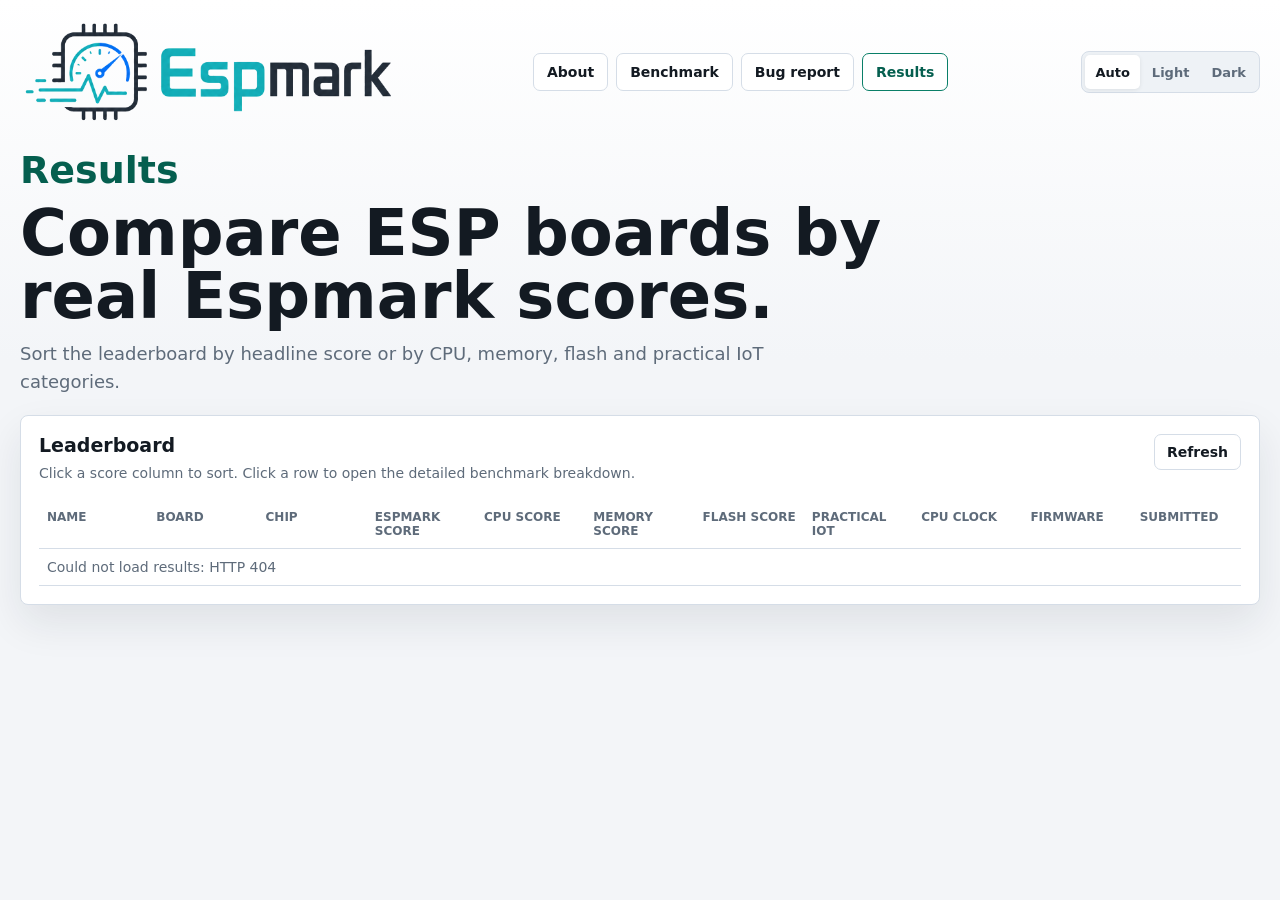
==== web/results.html @ 417a0019 "Update Espmark web deployment workflow" ====
<!doctype html>
<html lang="en">
  <head>
    <meta charset="utf-8">
    <meta name="viewport" content="width=device-width, initial-scale=1">
    <meta name="color-scheme" content="light dark">
    <title>Espmark results</title>
    <link rel="icon" type="image/png" href="assets/favicon.png?v=202606050940">
    <link rel="stylesheet" href="styles.css?v=202606051830">
  </head>
  <body>
    <main class="shell">
      <header class="masthead">
        <a class="brand" href="/" aria-label="Espmark home">
          <img class="brand-logo brand-logo-light" src="assets/espmarklogo_light.png?v=202606042350" alt="Espmark">
          <img class="brand-logo brand-logo-dark" src="assets/espmarklogo_dark.png?v=202606042350" alt="Espmark">
        </a>
        <nav class="top-nav" aria-label="Main navigation">
          <a href="index.html#about">About</a>
          <a href="index.html#benchmark">Benchmark</a>
          <button class="nav-button" id="openReportDialog" type="button">Bug report</button>
          <a href="results.html" aria-current="page">Results</a>
        </nav>
        <div class="theme-switch" role="group" aria-label="Theme">
          <button class="theme-choice" type="button" data-theme-choice="auto">Auto</button>
          <button class="theme-choice" type="button" data-theme-choice="light">Light</button>
          <button class="theme-choice" type="button" data-theme-choice="dark">Dark</button>
        </div>
      </header>

      <section class="hero compact-hero">
        <div class="hero-copy">
          <p class="hero-kicker">Results</p>
          <h1>Compare ESP boards by real Espmark scores.</h1>
          <p class="lede">Sort the leaderboard by headline score or by CPU, memory, flash and practical IoT categories.</p>
        </div>
      </section>

      <section class="panel results-panel full-results">
        <div class="panel-title">
          <div>
            <h2>Leaderboard</h2>
            <p>Click a score column to sort. Click a row to open the detailed benchmark breakdown.</p>
          </div>
          <button class="ghost-action compact" id="refreshResultsButton" type="button">Refresh</button>
        </div>
        <div class="table-wrap">
          <table>
            <thead>
              <tr>
                <th>Name</th>
                <th>Board</th>
                <th>Chip</th>
                <th><button class="sort-button" type="button" data-sort-key="espmark_core_score">Espmark score</button></th>
                <th><button class="sort-button" type="button" data-sort-key="cpu_score">CPU score</button></th>
                <th><button class="sort-button" type="button" data-sort-key="memory_score">Memory score</button></th>
                <th><button class="sort-button" type="button" data-sort-key="flash_score">Flash score</button></th>
                <th><button class="sort-button" type="button" data-sort-key="practical_iot_score">Practical IoT</button></th>
                <th>CPU clock</th>
                <th>Firmware</th>
                <th>Submitted</th>
              </tr>
            </thead>
            <tbody id="resultsTable" data-results-limit="all"></tbody>
          </table>
        </div>
      </section>
    </main>

    <dialog class="report-dialog" id="reportDialog" aria-labelledby="reportDialogTitle">
      <form class="report-modal" method="dialog">
        <div class="panel-title">
          <div>
            <h2 id="reportDialogTitle">Bug Report</h2>
            <p>Send a short note if a board does not flash, a result looks wrong, or the page behaves strangely.</p>
          </div>
          <button class="ghost-action compact" id="closeReportDialog" type="button" aria-label="Close bug report">Close</button>
        </div>
        <label for="reportContact">Contact or nickname</label>
        <input id="reportContact" maxlength="120" placeholder="Optional">
        <label for="reportMessage">Message</label>
        <textarea id="reportMessage" maxlength="3000" rows="5" placeholder="Board, browser, what happened, and what you expected."></textarea>
        <label class="bot-field" for="reportCompany">Company</label>
        <input id="reportCompany" class="bot-field" tabindex="-1" autocomplete="off">
        <label for="reportBotCheck">Bot check</label>
        <div class="bot-check">
          <span id="reportBotQuestion">Loading check...</span>
          <input id="reportBotCheck" inputmode="numeric" autocomplete="off" placeholder="Answer">
        </div>
        <button id="reportButton" class="primary-action" type="button">Send report</button>
        <p id="reportStatus" class="support-note">Reports are saved on the Espmark server.</p>
      </form>
    </dialog>

    <script src="app.js?v=202606051830" type="module"></script>
  </body>
</html>
---- web/styles.css ----
:root {
  color-scheme: light dark;
  --bg: #f3f5f8;
  --bg-elevated: #ffffff;
  --surface: #ffffff;
  --surface-muted: #eef2f6;
  --surface-strong: #dfe7ef;
  --text: #131a22;
  --muted: #5e6b7a;
  --line: #d5dde7;
  --accent: #0a7f68;
  --accent-strong: #055f4f;
  --accent-soft: #dff5ef;
  --warning: #9a5b00;
  --danger: #b42318;
  --serial-bg: #0b1117;
  --serial-text: #ddf8ea;
  --shadow: 0 18px 42px rgba(23, 36, 49, 0.09);
}

@media (prefers-color-scheme: dark) {
  :root:not([data-theme="light"]) {
    --bg: #0b0f14;
    --bg-elevated: #10161d;
    --surface: #151c24;
    --surface-muted: #1d2732;
    --surface-strong: #273342;
    --text: #edf3f8;
    --muted: #9aa8b7;
    --line: #2d3948;
    --accent: #2ab89b;
    --accent-strong: #71dcc8;
    --accent-soft: #123d36;
    --warning: #f5b84b;
    --danger: #ff8a80;
    --serial-bg: #06090d;
    --serial-text: #d8ffe9;
    --shadow: 0 18px 42px rgba(0, 0, 0, 0.28);
  }
}

:root[data-theme="dark"] {
  color-scheme: dark;
  --bg: #0b0f14;
  --bg-elevated: #10161d;
  --surface: #151c24;
  --surface-muted: #1d2732;
  --surface-strong: #273342;
  --text: #edf3f8;
  --muted: #9aa8b7;
  --line: #2d3948;
  --accent: #2ab89b;
  --accent-strong: #71dcc8;
  --accent-soft: #123d36;
  --warning: #f5b84b;
  --danger: #ff8a80;
  --serial-bg: #06090d;
  --serial-text: #d8ffe9;
  --shadow: 0 18px 42px rgba(0, 0, 0, 0.28);
}

:root[data-theme="light"] {
  color-scheme: light;
}

* {
  box-sizing: border-box;
}

html {
  min-width: 320px;
}

body {
  margin: 0;
  min-height: 100vh;
  background:
    linear-gradient(180deg, var(--bg-elevated) 0, var(--bg) 360px),
    var(--bg);
  color: var(--text);
  font-family: Inter, ui-sans-serif, system-ui, -apple-system, BlinkMacSystemFont, "Segoe UI", sans-serif;
}

button,
input,
select {
  font: inherit;
}

button {
  min-height: 44px;
  border: 0;
  border-radius: 7px;
  cursor: pointer;
  font-weight: 750;
}

button:disabled {
  cursor: not-allowed;
  opacity: 1;
}

button:focus-visible,
input:focus-visible,
select:focus-visible {
  outline: 3px solid color-mix(in srgb, var(--accent) 34%, transparent);
  outline-offset: 2px;
}

.shell {
  width: min(1240px, calc(100% - 36px));
  margin: 0 auto;
  padding: 20px 0 48px;
}

.masthead {
  display: grid;
  grid-template-columns: auto minmax(0, 1fr) auto;
  align-items: center;
  gap: 18px;
  margin-bottom: 26px;
}

.brand {
  display: inline-flex;
  align-items: center;
  min-width: 0;
}

.brand-logo {
  display: block;
  width: min(380px, 70vw);
  height: auto;
}

.top-nav {
  display: flex;
  flex-wrap: wrap;
  justify-content: center;
  gap: 8px;
}

.top-nav a,
.nav-button,
.secondary-link {
  display: inline-flex;
  min-height: 38px;
  align-items: center;
  justify-content: center;
  padding: 0 13px;
  border: 1px solid var(--line);
  border-radius: 7px;
  background: var(--surface);
  color: var(--text);
  font-size: 14px;
  font-weight: 800;
  text-decoration: none;
}

.top-nav a:hover,
.top-nav a[aria-current="page"],
.nav-button:hover,
.secondary-link:hover {
  border-color: var(--accent);
  color: var(--accent-strong);
}

.secondary-link.compact {
  min-height: 36px;
  font-size: 14px;
}

.brand-logo-dark {
  display: none;
}

@media (prefers-color-scheme: dark) {
  :root:not([data-theme="light"]) .brand-logo-light {
    display: none;
  }

  :root:not([data-theme="light"]) .brand-logo-dark {
    display: block;
  }
}

:root[data-theme="dark"] .brand-logo-light {
  display: none;
}

:root[data-theme="dark"] .brand-logo-dark {
  display: block;
}

:root[data-theme="light"] .brand-logo-light {
  display: block;
}

:root[data-theme="light"] .brand-logo-dark {
  display: none;
}

.theme-switch {
  display: grid;
  grid-template-columns: repeat(3, minmax(52px, auto));
  gap: 2px;
  padding: 3px;
  border: 1px solid var(--line);
  border-radius: 8px;
  background: var(--surface-muted);
}

.theme-choice {
  min-height: 34px;
  padding: 0 10px;
  border-radius: 5px;
  background: transparent;
  color: var(--muted);
  font-size: 13px;
}

.theme-choice[aria-pressed="true"] {
  background: var(--surface);
  color: var(--text);
  box-shadow: 0 1px 4px rgba(0, 0, 0, 0.08);
}

.hero {
  margin-bottom: 18px;
}

.compact-hero h1 {
  max-width: 980px;
  font-size: clamp(34px, 5vw, 64px);
}

.hero-copy {
  max-width: 960px;
}

.hero-kicker {
  margin: 0 0 12px;
  color: var(--accent-strong);
  font-size: clamp(22px, 3vw, 38px);
  line-height: 1.05;
  font-weight: 800;
  letter-spacing: 0;
}

h1,
h2,
p {
  margin-top: 0;
}

h1 {
  margin-bottom: 12px;
  max-width: 820px;
  font-size: clamp(38px, 6vw, 78px);
  line-height: 0.98;
  letter-spacing: 0;
}

.home-title {
  max-width: 760px;
  font-size: clamp(32px, 4.8vw, 58px);
  line-height: 1.04;
}

h2 {
  margin: 0;
  font-size: 19px;
  line-height: 1.25;
}

.lede {
  max-width: 760px;
  margin-bottom: 0;
  color: var(--muted);
  font-size: 18px;
  line-height: 1.58;
}

.body-copy {
  margin: 0;
  color: var(--text);
  font-size: 15px;
  line-height: 1.58;
}

.primary-action,
.secondary-action,
.ghost-action {
  padding: 0 16px;
}

.primary-action {
  background: var(--accent);
  color: #ffffff;
}

.primary-action:hover:not(:disabled) {
  background: var(--accent-strong);
}

.primary-action:disabled,
.secondary-action:disabled,
.ghost-action:disabled {
  border-color: var(--line);
  background: var(--surface-muted);
  color: var(--muted);
}

.secondary-action,
.ghost-action {
  border: 1px solid var(--line);
  background: var(--surface);
  color: var(--text);
}

.secondary-action:hover:not(:disabled),
.ghost-action:hover:not(:disabled) {
  border-color: var(--accent);
  color: var(--accent-strong);
}

.ghost-action.compact {
  min-height: 36px;
  padding: 0 12px;
  font-size: 14px;
}

.support-note {
  margin: 12px 0 0;
  color: var(--muted);
  font-size: 14px;
  line-height: 1.45;
}

.support-note.no-margin {
  margin-top: 0;
}

.status-board {
  display: grid;
  grid-template-columns: repeat(3, minmax(0, 1fr));
  gap: 1px;
  overflow: hidden;
  border: 1px solid var(--line);
  border-radius: 8px;
  background: var(--line);
  box-shadow: var(--shadow);
  margin-bottom: 18px;
}

.status-board > div {
  display: grid;
  gap: 5px;
  padding: 16px;
  background: var(--surface);
}

.status-label {
  color: var(--muted);
  font-size: 12px;
  font-weight: 800;
  text-transform: uppercase;
}

.status-board strong {
  font-size: 18px;
}

.info-grid,
.workflow {
  display: grid;
  grid-template-columns: repeat(2, minmax(0, 1fr));
  gap: 12px;
  margin-bottom: 18px;
}

.workflow {
  grid-template-columns: repeat(4, minmax(0, 1fr));
}

.step {
  display: grid;
  grid-template-columns: 34px 1fr;
  gap: 4px 12px;
  align-items: start;
  min-height: 112px;
  padding: 16px;
  border: 1px solid var(--line);
  border-radius: 8px;
  background: var(--surface);
}

.step span {
  display: grid;
  place-items: center;
  width: 34px;
  height: 34px;
  border-radius: 50%;
  background: var(--surface-muted);
  color: var(--muted);
  font-weight: 800;
}

.step strong {
  align-self: center;
}

.step p {
  grid-column: 2;
  margin: 0;
  color: var(--muted);
  font-size: 14px;
  line-height: 1.45;
}

.step.is-active span {
  background: var(--accent-soft);
  color: var(--accent-strong);
}

.bench-grid,
.result-grid {
  display: grid;
  gap: 18px;
  margin-bottom: 18px;
}

.bench-grid {
  grid-template-columns: 1fr;
}

.result-grid {
  grid-template-columns: minmax(0, 1.3fr) 380px;
}

.panel {
  padding: 18px;
  border: 1px solid var(--line);
  border-radius: 8px;
  background: var(--surface);
  box-shadow: var(--shadow);
}

.panel-heading,
.panel-title {
  margin-bottom: 16px;
}

.panel-heading p,
.panel-title p {
  margin: 6px 0 0;
  color: var(--muted);
  font-size: 14px;
  line-height: 1.45;
}

.panel-title {
  display: flex;
  align-items: flex-start;
  justify-content: space-between;
  gap: 14px;
}

.panel-actions {
  display: flex;
  flex-wrap: wrap;
  justify-content: flex-end;
  gap: 8px;
}

.submit-panel {
  display: flex;
  flex-direction: column;
}

.controls-panel {
  display: grid;
  grid-template-columns: minmax(260px, 360px) minmax(0, 1fr);
  gap: 18px;
  align-items: end;
  margin-bottom: 18px;
}

.inline-status {
  display: flex;
  flex-wrap: wrap;
  gap: 8px;
}

.inline-status span {
  display: inline-flex;
  min-height: 34px;
  align-items: center;
  gap: 5px;
  padding: 0 10px;
  border: 1px solid var(--line);
  border-radius: 7px;
  background: var(--surface-muted);
  color: var(--muted);
  font-size: 14px;
}

.inline-status strong {
  color: var(--text);
}

.controls-panel > .support-note {
  grid-column: 2;
  margin-top: -4px;
}

.flash-installer esp-web-install-button {
  --esp-tools-button-color: var(--accent);
  --esp-tools-button-text-color: #ffffff;
  display: block;
}

.serial-panel {
  min-width: 0;
}

label {
  display: block;
  margin-bottom: 7px;
  color: var(--muted);
  font-size: 14px;
  font-weight: 750;
}

.inline-choice {
  display: inline-flex;
  align-items: center;
  gap: 8px;
  margin: -4px 0 14px;
  color: var(--text);
  cursor: pointer;
}

.inline-choice input {
  width: 18px;
  height: 18px;
  margin: 0;
}

select,
input,
textarea {
  width: 100%;
  margin-bottom: 14px;
  padding: 0 12px;
  border: 1px solid var(--line);
  border-radius: 7px;
  background: var(--bg-elevated);
  color: var(--text);
}

input {
  height: 44px;
}

textarea {
  min-height: 132px;
  padding: 11px 12px;
  resize: vertical;
  line-height: 1.45;
}

select {
  appearance: none;
  background-image:
    linear-gradient(45deg, transparent 50%, var(--muted) 50%),
    linear-gradient(135deg, var(--muted) 50%, transparent 50%);
  background-position:
    calc(100% - 18px) 19px,
    calc(100% - 13px) 19px;
  background-size: 5px 5px, 5px 5px;
  background-repeat: no-repeat;
}

.control-actions {
  display: grid;
  grid-column: 2;
  grid-template-columns: repeat(4, minmax(0, 1fr));
  gap: 10px;
  align-items: end;
}

.serial-log {
  min-height: 430px;
  max-height: 620px;
  overflow: auto;
  margin: 0;
  padding: 14px;
  border: 1px solid #1d2a35;
  border-radius: 7px;
  background: var(--serial-bg);
  color: var(--serial-text);
  font-family: "SFMono-Regular", Consolas, "Liberation Mono", monospace;
  font-size: 13px;
  line-height: 1.48;
  white-space: pre-wrap;
}

.summary {
  display: grid;
  gap: 10px;
}

.summary.empty {
  color: var(--muted);
  line-height: 1.55;
}

.result-hero-card {
  display: grid;
  grid-template-columns: minmax(0, 1fr) auto;
  gap: 14px;
  align-items: center;
  padding: 16px;
  border: 1px solid var(--line);
  border-radius: 8px;
  background: var(--surface-muted);
}

.result-hero-card > div:first-child {
  display: grid;
  gap: 5px;
  min-width: 0;
}

.result-hero-card span {
  color: var(--muted);
  font-size: 13px;
  overflow-wrap: anywhere;
}

.result-hero-card strong {
  font-size: 20px;
  overflow-wrap: anywhere;
}

.result-badge {
  display: inline-flex;
  width: fit-content;
  min-height: 24px;
  align-items: center;
  padding: 0 8px;
  border-radius: 999px;
  font-size: 12px;
  font-weight: 800;
  text-transform: uppercase;
}

.result-badge.preview {
  background: var(--surface-strong);
  color: var(--muted);
}

.result-badge.official {
  background: var(--accent-soft);
  color: var(--accent-strong);
}

.result-badge.invalid {
  background: color-mix(in srgb, var(--danger) 16%, transparent);
  color: var(--danger);
}

.score-box {
  display: grid;
  min-width: 150px;
  gap: 3px;
  justify-items: end;
  padding: 12px;
  border-radius: 7px;
  background: var(--surface);
}

.score-box span,
.score-mini span {
  color: var(--muted);
  font-size: 12px;
  font-weight: 800;
  text-transform: uppercase;
}

.score-box strong {
  color: var(--accent-strong);
  font-size: 34px;
  line-height: 1;
}

.score-grid {
  display: grid;
  grid-template-columns: repeat(5, minmax(0, 1fr));
  gap: 8px;
}

.score-mini {
  display: grid;
  gap: 4px;
  padding: 12px;
  border: 1px solid var(--line);
  border-radius: 7px;
  background: var(--surface-muted);
}

.score-mini strong {
  font-size: 20px;
}

.result-warning {
  display: grid;
  gap: 4px;
  padding: 13px;
  border: 1px solid color-mix(in srgb, var(--warning) 42%, var(--line));
  border-radius: 7px;
  background: color-mix(in srgb, var(--warning) 12%, var(--surface));
}

.result-warning strong {
  color: var(--warning);
}

.result-warning span {
  color: var(--muted);
  font-size: 13px;
  line-height: 1.45;
}

.metric-card {
  display: grid;
  grid-template-columns: minmax(0, 1fr) auto;
  gap: 12px;
  align-items: center;
  padding: 13px;
  border: 1px solid var(--line);
  border-radius: 7px;
  background: var(--surface-muted);
}

.metric-section {
  display: grid;
  gap: 8px;
  padding: 10px;
  border: 1px solid var(--line);
  border-radius: 7px;
}

.metric-section > summary {
  cursor: pointer;
  list-style-position: inside;
}

.metric-section-header {
  display: grid;
  grid-template-columns: minmax(0, 1fr) auto;
  gap: 12px;
  align-items: center;
  padding: 4px 3px 8px;
}

.metric-section-header span {
  color: var(--muted);
  font-size: 13px;
}

.metric-section-header strong {
  font-size: 18px;
}

.score-value {
  min-width: 82px;
  padding: 8px 10px;
  border-radius: 7px;
  background: var(--accent-soft);
  color: var(--accent-strong);
  text-align: center;
  font-size: 24px;
}

.metric-card span {
  color: var(--muted);
  font-size: 13px;
}

.metric-card strong {
  font-size: 18px;
}

.metric-value {
  text-align: right;
}

.bot-check {
  display: grid;
  grid-template-columns: minmax(112px, auto) 1fr;
  gap: 10px;
  align-items: center;
}

.bot-check span {
  min-height: 44px;
  display: inline-flex;
  align-items: center;
  margin-bottom: 14px;
  padding: 0 12px;
  border: 1px solid var(--line);
  border-radius: 7px;
  background: var(--surface-muted);
  color: var(--text);
  font-weight: 800;
}

.bot-field {
  position: absolute;
  left: -10000px;
  width: 1px;
  height: 1px;
  overflow: hidden;
}

.table-wrap {
  overflow-x: visible;
}

table {
  width: 100%;
  border-collapse: collapse;
  table-layout: fixed;
  font-size: 14px;
}

th,
td {
  padding: 10px 8px;
  border-bottom: 1px solid var(--line);
  text-align: left;
  overflow-wrap: anywhere;
  vertical-align: top;
  white-space: normal;
}

th {
  color: var(--muted);
  font-size: 12px;
  font-weight: 800;
  text-transform: uppercase;
}

.sort-button {
  min-height: 0;
  padding: 0;
  border-radius: 0;
  background: transparent;
  color: inherit;
  font-size: inherit;
  font-weight: inherit;
  text-align: left;
  text-transform: inherit;
}

.sort-button:hover {
  color: var(--accent-strong);
}

.sort-button[aria-sort="descending"]::after,
.sort-button[aria-sort="ascending"]::after {
  display: inline-block;
  margin-left: 5px;
}

.sort-button[aria-sort="descending"]::after {
  content: "↓";
}

.sort-button[aria-sort="ascending"]::after {
  content: "↑";
}

tbody tr:hover {
  background: color-mix(in srgb, var(--surface-muted) 72%, transparent);
}

.result-row {
  cursor: pointer;
}

.result-row[aria-expanded="true"] {
  background: var(--surface-muted);
}

.result-detail-row > td {
  padding: 0;
  white-space: normal;
}

.result-detail {
  display: grid;
  gap: 10px;
  padding: 14px;
  border-bottom: 1px solid var(--line);
  background: color-mix(in srgb, var(--surface-muted) 62%, transparent);
}

.result-detail-meta {
  color: var(--muted);
  font-size: 13px;
  line-height: 1.45;
}

.empty-row {
  color: var(--muted);
}

.report-dialog {
  width: min(640px, calc(100% - 24px));
  max-height: min(760px, calc(100vh - 32px));
  padding: 0;
  border: 1px solid var(--line);
  border-radius: 8px;
  background: var(--surface);
  color: var(--text);
  box-shadow: 0 24px 80px rgba(0, 0, 0, 0.28);
}

.report-dialog::backdrop {
  background: rgba(7, 12, 18, 0.54);
}

.report-modal {
  padding: 18px;
}

.report-modal .primary-action {
  width: fit-content;
}

.report-modal .panel-title {
  align-items: flex-start;
}

@media (max-width: 980px) {
  .controls-panel,
  .bench-grid,
  .info-grid,
  .result-grid {
    grid-template-columns: 1fr;
  }

  .workflow,
  .status-board,
  .control-actions,
  .score-grid {
    grid-template-columns: 1fr;
  }

  .controls-panel {
    align-items: stretch;
  }

  .control-actions,
  .controls-panel > .support-note {
    grid-column: auto;
  }
}

@media (max-width: 620px) {
  .shell {
    width: min(100% - 22px, 1240px);
    padding-top: 14px;
  }

  .masthead {
    align-items: flex-start;
    grid-template-columns: 1fr;
  }

  .brand-logo {
    width: min(360px, 100%);
  }

  .top-nav {
    width: 100%;
    justify-content: stretch;
  }

  .top-nav a,
  .nav-button {
    flex: 1 1 calc(50% - 8px);
  }

  .theme-switch {
    width: 100%;
    grid-template-columns: repeat(3, 1fr);
  }

  h1 {
    font-size: 40px;
  }

  .bot-check,
  .metric-card,
  .metric-section-header,
  .result-hero-card {
    grid-template-columns: 1fr;
  }

  .metric-value,
  .score-value,
  .score-box {
    text-align: left;
  }

  .score-box {
    justify-items: start;
  }

  .panel-title {
    display: grid;
  }

  .results-panel table,
  .results-panel thead,
  .results-panel tbody,
  .results-panel tr,
  .results-panel th,
  .results-panel td {
    display: block;
  }

  .results-panel thead {
    position: absolute;
    left: -10000px;
    width: 1px;
    height: 1px;
    overflow: hidden;
  }

  .results-panel tr {
    border-bottom: 1px solid var(--line);
  }

  .results-panel .result-row {
    display: grid;
    grid-template-columns: repeat(2, minmax(0, 1fr));
    gap: 8px;
    padding: 12px 0;
  }

  .results-panel td {
    display: grid;
    gap: 3px;
    padding: 0;
    border-bottom: 0;
  }

  .results-panel td::before {
    content: attr(data-label);
    color: var(--muted);
    font-size: 11px;
    font-weight: 800;
    text-transform: uppercase;
  }

  .result-detail-row > td::before,
  .empty-row td::before {
    content: none;
  }

  .result-detail-row > td {
    display: block;
  }
}
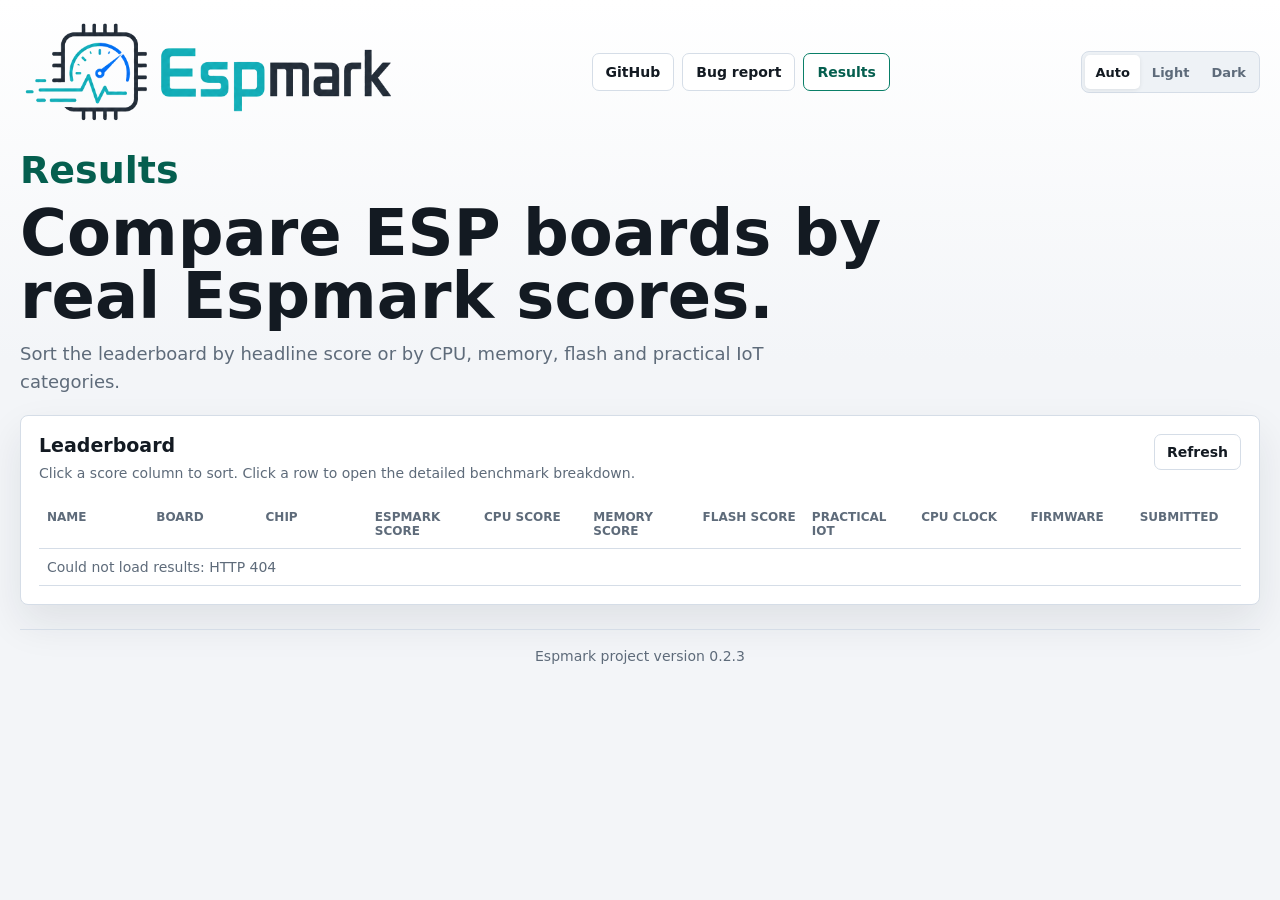
==== commit 5fa350af: "Prepare first public Espmark release" ====
--- a/web/results.html
+++ b/web/results.html
@@ -6,18 +6,17 @@
     <meta name="color-scheme" content="light dark">
     <title>Espmark results</title>
     <link rel="icon" type="image/png" href="assets/favicon.png?v=202606050940">
-    <link rel="stylesheet" href="styles.css?v=202606051830">
+    <link rel="stylesheet" href="styles.css?v=202606052345">
   </head>
   <body>
     <main class="shell">
       <header class="masthead">
         <a class="brand" href="/" aria-label="Espmark home">
           <img class="brand-logo brand-logo-light" src="assets/espmarklogo_light.png?v=202606042350" alt="Espmark">
-          <img class="brand-logo brand-logo-dark" src="assets/espmarklogo_dark.png?v=202606042350" alt="Espmark">
+          <img class="brand-logo brand-logo-dark" src="assets/espmarklogo_dark.png?v=202606052245" alt="Espmark">
         </a>
         <nav class="top-nav" aria-label="Main navigation">
-          <a href="index.html#about">About</a>
-          <a href="index.html#benchmark">Benchmark</a>
+          <a href="https://github.com/Sukecz/Espmark" rel="noopener" target="_blank">GitHub</a>
           <button class="nav-button" id="openReportDialog" type="button">Bug report</button>
           <a href="results.html" aria-current="page">Results</a>
         </nav>
@@ -65,6 +64,10 @@
           </table>
         </div>
       </section>
+
+      <footer class="site-footer">
+        <span>Espmark project version 0.2.3</span>
+      </footer>
     </main>
 
     <dialog class="report-dialog" id="reportDialog" aria-labelledby="reportDialogTitle">
@@ -92,6 +95,6 @@
       </form>
     </dialog>
 
-    <script src="app.js?v=202606051830" type="module"></script>
+    <script src="app.js?v=202606052345" type="module"></script>
   </body>
 </html>
--- a/web/styles.css
+++ b/web/styles.css
@@ -11,8 +11,11 @@
   --accent: #0a7f68;
   --accent-strong: #055f4f;
   --accent-soft: #dff5ef;
+  --success: #117b45;
+  --success-soft: #dcf7e8;
   --warning: #9a5b00;
   --danger: #b42318;
+  --danger-soft: #fde4e1;
   --serial-bg: #0b1117;
   --serial-text: #ddf8ea;
   --shadow: 0 18px 42px rgba(23, 36, 49, 0.09);
@@ -31,8 +34,11 @@
     --accent: #2ab89b;
     --accent-strong: #71dcc8;
     --accent-soft: #123d36;
+    --success: #65d38d;
+    --success-soft: #102f20;
     --warning: #f5b84b;
     --danger: #ff8a80;
+    --danger-soft: #3b1715;
     --serial-bg: #06090d;
     --serial-text: #d8ffe9;
     --shadow: 0 18px 42px rgba(0, 0, 0, 0.28);
@@ -52,8 +58,11 @@
   --accent: #2ab89b;
   --accent-strong: #71dcc8;
   --accent-soft: #123d36;
+  --success: #65d38d;
+  --success-soft: #102f20;
   --warning: #f5b84b;
   --danger: #ff8a80;
+  --danger-soft: #3b1715;
   --serial-bg: #06090d;
   --serial-text: #d8ffe9;
   --shadow: 0 18px 42px rgba(0, 0, 0, 0.28);
@@ -318,6 +327,12 @@
   color: var(--text);
 }
 
+.secondary-action.is-suggested:not(:disabled) {
+  border-color: color-mix(in srgb, var(--success) 62%, var(--line));
+  background: var(--success-soft);
+  color: var(--success);
+}
+
 .secondary-action:hover:not(:disabled),
 .ghost-action:hover:not(:disabled) {
   border-color: var(--accent);
@@ -486,27 +501,72 @@
   margin-bottom: 18px;
 }
 
-.inline-status {
-  display: flex;
-  flex-wrap: wrap;
-  gap: 8px;
-}
-
-.inline-status span {
-  display: inline-flex;
-  min-height: 34px;
-  align-items: center;
-  gap: 5px;
-  padding: 0 10px;
-  border: 1px solid var(--line);
-  border-radius: 7px;
+.benchmark-state {
+  display: grid;
+  gap: 6px;
+  min-height: 104px;
+  padding: 16px;
+  border: 1px solid var(--line);
+  border-radius: 8px;
   background: var(--surface-muted);
+}
+
+.benchmark-state .state-kicker {
+  color: var(--muted);
+  font-size: 12px;
+  font-weight: 800;
+  text-transform: uppercase;
+}
+
+.benchmark-state strong {
+  color: var(--text);
+  font-size: clamp(30px, 4vw, 46px);
+  line-height: 1;
+}
+
+.benchmark-state span:last-child {
   color: var(--muted);
   font-size: 14px;
 }
 
-.inline-status strong {
-  color: var(--text);
+.benchmark-state.is-connected,
+.benchmark-state.is-ready {
+  border-color: color-mix(in srgb, var(--success) 48%, var(--line));
+  background: var(--success-soft);
+}
+
+.benchmark-state.is-connected strong,
+.benchmark-state.is-ready strong {
+  color: var(--success);
+}
+
+.benchmark-state.is-running {
+  border-color: color-mix(in srgb, var(--danger) 55%, var(--line));
+  background: var(--danger-soft);
+}
+
+.benchmark-state.is-running strong {
+  color: var(--danger);
+}
+
+.benchmark-state.is-reading,
+.benchmark-state.is-scoring {
+  border-color: color-mix(in srgb, var(--warning) 50%, var(--line));
+  background: color-mix(in srgb, var(--warning) 13%, var(--surface));
+}
+
+.benchmark-state.is-reading strong,
+.benchmark-state.is-scoring strong {
+  color: var(--warning);
+}
+
+.benchmark-state.is-error {
+  border-color: color-mix(in srgb, var(--danger) 60%, var(--line));
+  background: var(--danger-soft);
+}
+
+.benchmark-state.is-error strong {
+  color: var(--danger);
 }
 
 .controls-panel > .support-note {
@@ -853,6 +913,29 @@
   text-transform: uppercase;
 }
 
+.score-leader-cell {
+  padding: 7px 8px;
+}
+
+.score-leader-cell strong {
+  display: inline-flex;
+  min-width: 76px;
+  min-height: 34px;
+  align-items: center;
+  justify-content: center;
+  padding: 0 10px;
+  border-radius: 7px;
+  background: var(--accent-soft);
+  color: var(--accent-strong);
+  font-size: 21px;
+  line-height: 1;
+}
+
+.score-cell strong {
+  font-size: 15px;
+  font-weight: 850;
+}
+
 .sort-button {
   min-height: 0;
   padding: 0;
@@ -903,7 +986,7 @@
 .result-detail {
   display: grid;
   gap: 10px;
-  padding: 14px;
+  padding: 12px 14px 14px;
   border-bottom: 1px solid var(--line);
   background: color-mix(in srgb, var(--surface-muted) 62%, transparent);
 }
@@ -916,6 +999,20 @@
 
 .empty-row {
   color: var(--muted);
+}
+
+.mobile-result-card {
+  display: none;
+}
+
+.site-footer {
+  display: flex;
+  justify-content: center;
+  margin-top: 24px;
+  padding: 18px 0 0;
+  border-top: 1px solid var(--line);
+  color: var(--muted);
+  font-size: 14px;
 }
 
 .report-dialog {
@@ -1048,24 +1145,22 @@
 
   .results-panel .result-row {
     display: grid;
-    grid-template-columns: repeat(2, minmax(0, 1fr));
-    gap: 8px;
-    padding: 12px 0;
-  }
-
-  .results-panel td {
+    grid-template-columns: 1fr;
+    gap: 0;
+    padding: 10px 0;
+  }
+
+  .results-panel .result-row > td {
+    display: none;
+  }
+
+  .results-panel .result-row > .mobile-result-card {
     display: grid;
-    gap: 3px;
-    padding: 0;
-    border-bottom: 0;
-  }
-
-  .results-panel td::before {
-    content: attr(data-label);
-    color: var(--muted);
-    font-size: 11px;
-    font-weight: 800;
-    text-transform: uppercase;
+    gap: 10px;
+    padding: 12px;
+    border: 1px solid var(--line);
+    border-radius: 8px;
+    background: var(--surface);
   }
 
   .result-detail-row > td::before,
@@ -1076,4 +1171,76 @@
   .result-detail-row > td {
     display: block;
   }
-}
+
+  .mobile-result-main {
+    display: grid;
+    grid-template-columns: minmax(0, 1fr) auto;
+    gap: 12px;
+    align-items: start;
+  }
+
+  .mobile-result-main span,
+  .mobile-score-grid span {
+    color: var(--muted);
+    font-size: 11px;
+    font-style: normal;
+    font-weight: 800;
+    text-transform: uppercase;
+  }
+
+  .mobile-result-main strong {
+    display: block;
+    margin-top: 3px;
+    color: var(--text);
+    font-size: 17px;
+    line-height: 1.2;
+  }
+
+  .mobile-result-main em {
+    display: block;
+    margin-top: 4px;
+    color: var(--muted);
+    font-size: 13px;
+    font-style: normal;
+  }
+
+  .mobile-score {
+    min-width: 92px;
+    padding: 10px;
+    border-radius: 7px;
+    border: 1px solid color-mix(in srgb, var(--accent) 42%, var(--line));
+    background: linear-gradient(180deg, color-mix(in srgb, var(--accent-soft) 88%, var(--surface)) 0, var(--accent-soft) 100%);
+    text-align: right;
+  }
+
+  .mobile-score strong {
+    color: var(--accent-strong);
+    font-size: 32px;
+    line-height: 1;
+  }
+
+  .mobile-score-grid {
+    display: grid;
+    grid-template-columns: repeat(4, minmax(0, 1fr));
+    gap: 6px;
+  }
+
+  .mobile-score-grid span {
+    display: grid;
+    gap: 3px;
+    padding: 8px;
+    border-radius: 7px;
+    background: var(--surface-muted);
+  }
+
+  .mobile-score-grid strong {
+    color: var(--text);
+    font-size: 15px;
+  }
+
+  .mobile-result-meta {
+    color: var(--muted);
+    font-size: 12px;
+    line-height: 1.35;
+  }
+}
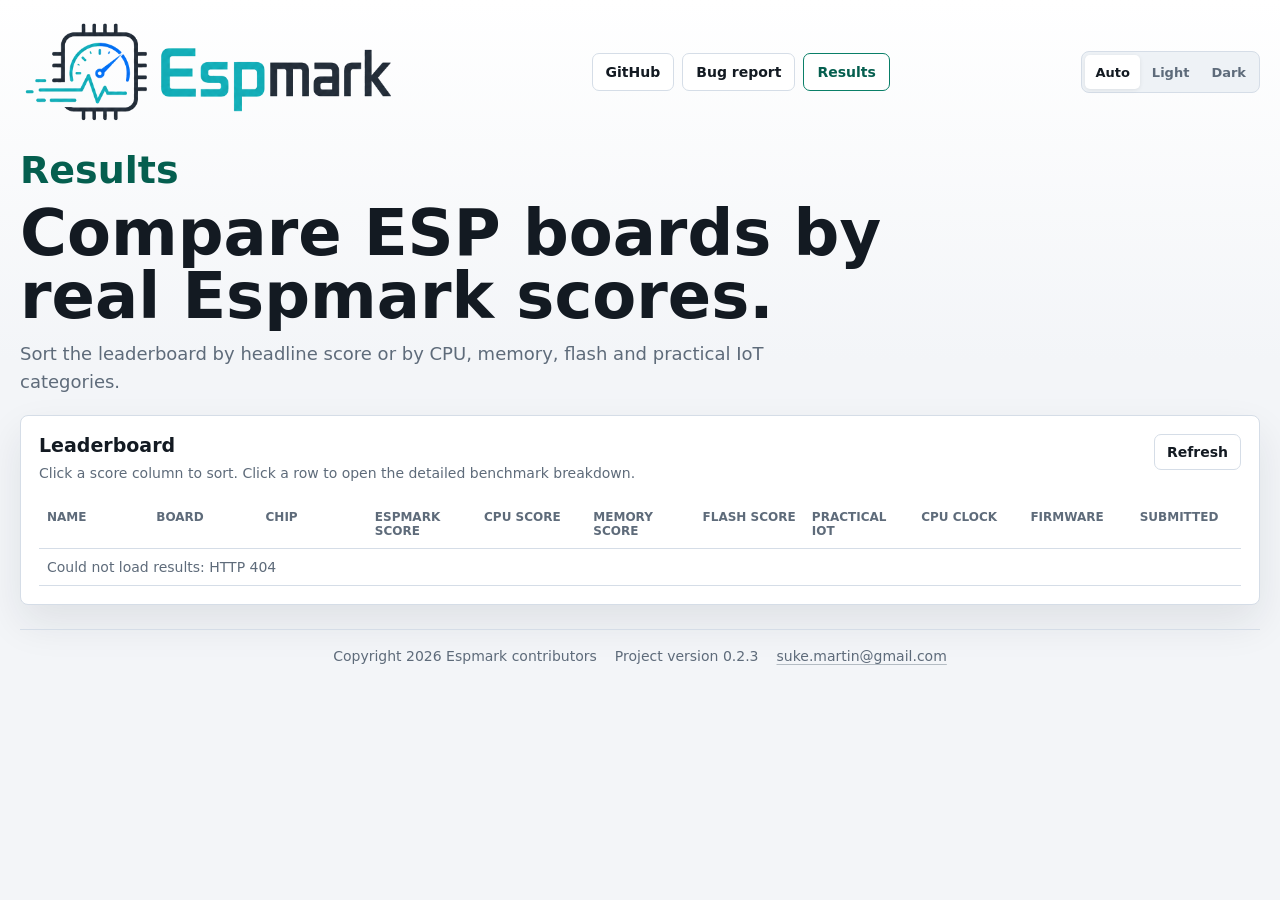
==== commit aed5e202: "Add footer contact and README logo" ====
--- a/web/results.html
+++ b/web/results.html
@@ -6,7 +6,7 @@
     <meta name="color-scheme" content="light dark">
     <title>Espmark results</title>
     <link rel="icon" type="image/png" href="assets/favicon.png?v=202606050940">
-    <link rel="stylesheet" href="styles.css?v=202606052345">
+    <link rel="stylesheet" href="styles.css?v=202606061005">
   </head>
   <body>
     <main class="shell">
@@ -66,7 +66,9 @@
       </section>
 
       <footer class="site-footer">
-        <span>Espmark project version 0.2.3</span>
+        <span>Copyright 2026 Espmark contributors</span>
+        <span>Project version 0.2.3</span>
+        <a href="mailto:suke.martin@gmail.com">suke.martin@gmail.com</a>
       </footer>
     </main>
 
--- a/web/styles.css
+++ b/web/styles.css
@@ -1007,12 +1007,26 @@
 
 .site-footer {
   display: flex;
+  flex-wrap: wrap;
+  gap: 8px 18px;
   justify-content: center;
+  align-items: center;
   margin-top: 24px;
   padding: 18px 0 0;
   border-top: 1px solid var(--line);
   color: var(--muted);
   font-size: 14px;
+  text-align: center;
+}
+
+.site-footer a {
+  color: inherit;
+  text-decoration-color: color-mix(in srgb, currentColor 42%, transparent);
+  text-underline-offset: 3px;
+}
+
+.site-footer a:hover {
+  color: var(--text);
 }
 
 .report-dialog {
